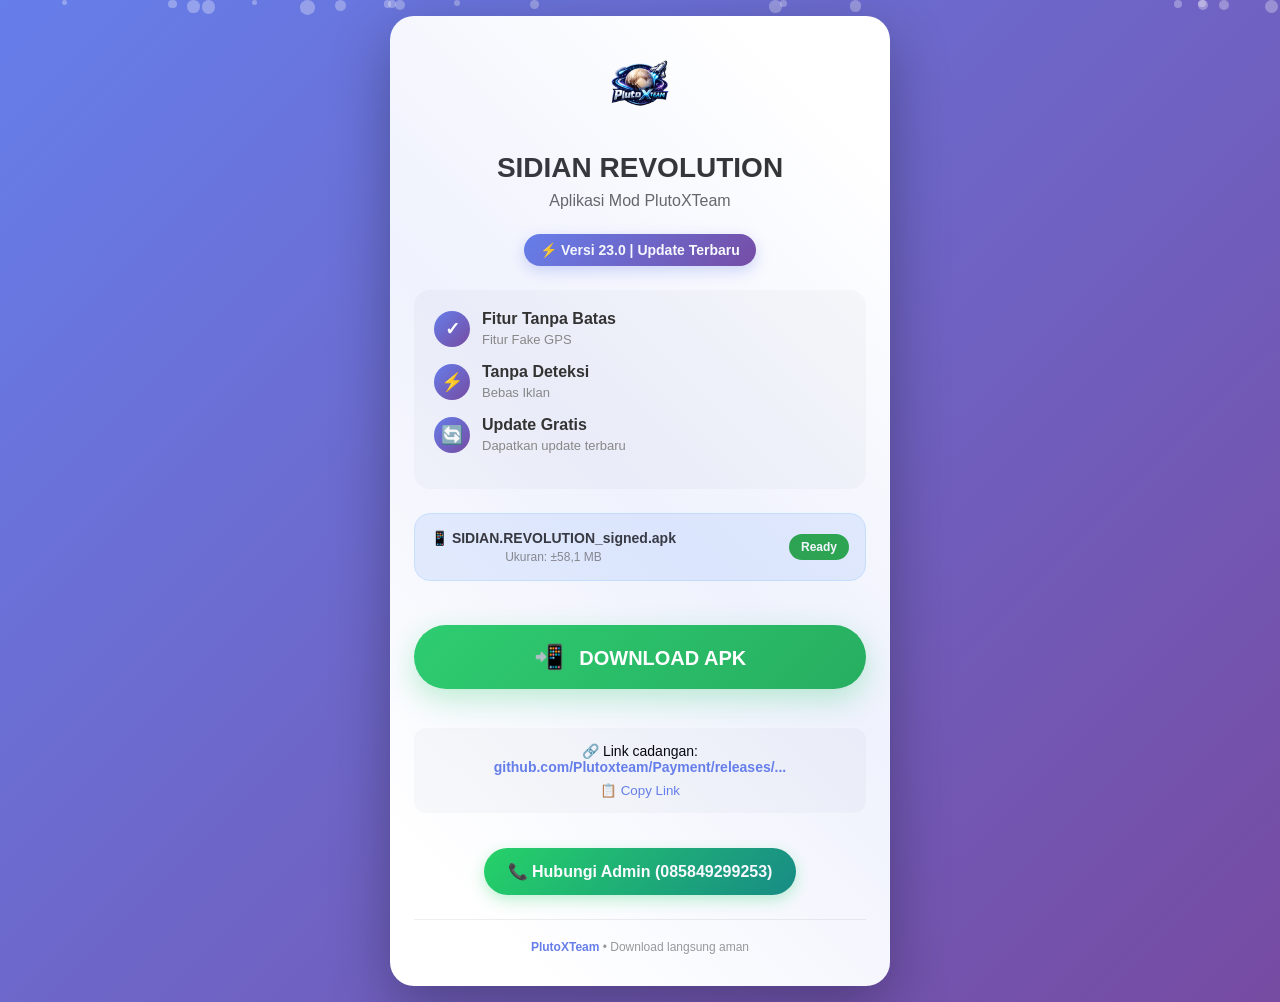
==== download.html @ 2e41d182 "Add files via upload" ====
<!DOCTYPE html>
<html lang="id">
<head>
    <meta charset="UTF-8">
    <meta name="viewport" content="width=device-width, initial-scale=1.0, maximum-scale=1.0, user-scalable=yes">
    <title>Download SIDIAN REVOLUTION - PlutoXTeam</title>
    <style>
        * {
            margin: 0;
            padding: 0;
            box-sizing: border-box;
        }
        
        body {
            font-family: 'Segoe UI', Tahoma, Geneva, Verdana, sans-serif;
            background: linear-gradient(135deg, #667eea 0%, #764ba2 100%);
            min-height: 100vh;
            display: flex;
            justify-content: center;
            align-items: center;
            margin: 0;
            padding: 16px;
        }
        
        .container {
            background: white;
            border-radius: 24px;
            padding: 32px 24px;
            box-shadow: 0 20px 60px rgba(0,0,0,0.3);
            max-width: 500px;
            width: 100%;
            text-align: center;
            animation: slideUp 0.6s ease;
            position: relative;
            overflow: hidden;
        }
        
        .container::before {
            content: '';
            position: absolute;
            top: -50%;
            right: -50%;
            width: 200%;
            height: 200%;
            background: linear-gradient(45deg, transparent 30%, rgba(102, 126, 234, 0.1) 50%, transparent 70%);
            animation: shine 3s infinite;
            pointer-events: none;
        }
        
        @keyframes slideUp {
            from {
                opacity: 0;
                transform: translateY(30px);
            }
            to {
                opacity: 1;
                transform: translateY(0);
            }
        }
        
        @keyframes shine {
            0% {
                transform: translateX(-100%) translateY(-100%) rotate(45deg);
            }
            100% {
                transform: translateX(100%) translateY(100%) rotate(45deg);
            }
        }
        
        @keyframes pulse {
            0% {
                transform: scale(1);
                box-shadow: 0 10px 30px rgba(102, 126, 234, 0.3);
            }
            50% {
                transform: scale(1.05);
                box-shadow: 0 20px 40px rgba(102, 126, 234, 0.5);
            }
            100% {
                transform: scale(1);
                box-shadow: 0 10px 30px rgba(102, 126, 234, 0.3);
            }
        }
        
        @keyframes float {
            0% {
                transform: translateY(0px);
            }
            50% {
                transform: translateY(-5px);
            }
            100% {
                transform: translateY(0px);
            }
        }
        
        .logo-container {
            margin-bottom: 20px;
            animation: float 3s ease-in-out infinite;
        }
        
        .logo {
            max-width: 120px;
            max-height: 80px;
            object-fit: contain;
            border-radius: 10px;
        }
        
        h1 {
            color: #333;
            font-size: 28px;
            margin-bottom: 8px;
            font-weight: 800;
        }
        
        .subtitle {
            color: #666;
            margin-bottom: 24px;
            font-size: 16px;
        }
        
        .version-badge {
            background: linear-gradient(135deg, #667eea 0%, #764ba2 100%);
            color: white;
            padding: 8px 16px;
            border-radius: 30px;
            display: inline-block;
            margin-bottom: 24px;
            font-weight: 600;
            font-size: 14px;
            box-shadow: 0 5px 15px rgba(102, 126, 234, 0.3);
        }
        
        .features {
            background: #f8f9fa;
            border-radius: 16px;
            padding: 20px;
            margin-bottom: 24px;
            text-align: left;
        }
        
        .feature-item {
            display: flex;
            align-items: center;
            gap: 12px;
            margin-bottom: 15px;
            animation: slideIn 0.5s ease;
            animation-fill-mode: both;
        }
        
        .feature-item:nth-child(1) { animation-delay: 0.1s; }
        .feature-item:nth-child(2) { animation-delay: 0.2s; }
        .feature-item:nth-child(3) { animation-delay: 0.3s; }
        
        @keyframes slideIn {
            from {
                opacity: 0;
                transform: translateX(-20px);
            }
            to {
                opacity: 1;
                transform: translateX(0);
            }
        }
        
        .feature-icon {
            width: 36px;
            height: 36px;
            background: linear-gradient(135deg, #667eea 0%, #764ba2 100%);
            border-radius: 50%;
            display: flex;
            align-items: center;
            justify-content: center;
            color: white;
            font-weight: 700;
            font-size: 18px;
        }
        
        .feature-text {
            flex: 1;
        }
        
        .feature-text strong {
            display: block;
            color: #333;
            font-size: 16px;
            margin-bottom: 2px;
        }
        
        .feature-text span {
            color: #888;
            font-size: 13px;
        }
        
        .file-info {
            background: #e8f0fe;
            border-radius: 16px;
            padding: 16px;
            margin-bottom: 24px;
            display: flex;
            align-items: center;
            justify-content: space-between;
            border: 1px solid #cce5ff;
        }
        
        .file-name {
            font-weight: 600;
            color: #333;
            font-size: 14px;
        }
        
        .file-size {
            color: #888;
            font-size: 12px;
            margin-top: 4px;
        }
        
        .file-badge {
            background: #28a745;
            color: white;
            padding: 6px 12px;
            border-radius: 30px;
            font-size: 12px;
            font-weight: 600;
        }
        
        .download-btn {
            display: inline-block;
            background: linear-gradient(135deg, #2ecc71 0%, #27ae60 100%);
            color: white;
            border: none;
            padding: 18px 32px;
            border-radius: 50px;
            width: 100%;
            font-size: 20px;
            font-weight: 700;
            cursor: pointer;
            transition: all 0.3s;
            margin: 20px 0;
            text-decoration: none;
            box-shadow: 0 10px 30px rgba(46, 204, 113, 0.3);
            animation: pulse 2s infinite;
            position: relative;
            overflow: hidden;
        }
        
        .download-btn:hover {
            transform: translateY(-3px);
            box-shadow: 0 15px 40px rgba(46, 204, 113, 0.4);
        }
        
        .download-btn:active {
            transform: translateY(0);
        }
        
        .download-btn::before {
            content: '';
            position: absolute;
            top: 0;
            left: -100%;
            width: 100%;
            height: 100%;
            background: linear-gradient(90deg, transparent, rgba(255, 255, 255, 0.2), transparent);
            transition: left 0.5s;
        }
        
        .download-btn:hover::before {
            left: 100%;
        }
        
        .download-icon {
            margin-right: 10px;
            font-size: 24px;
        }
        
        .manual-link {
            margin: 15px 0;
            padding: 15px;
            background: #f8f9fa;
            border-radius: 12px;
            font-size: 14px;
            word-break: break-all;
        }
        
        .manual-link a {
            color: #667eea;
            text-decoration: none;
            font-weight: 600;
        }
        
        .manual-link a:hover {
            text-decoration: underline;
        }
        
        .countdown {
            font-size: 14px;
            color: #888;
            margin: 10px 0;
        }
        
        .whatsapp-btn {
            display: inline-block;
            background: linear-gradient(135deg, #25D366 0%, #128C7E 100%);
            color: white;
            padding: 14px 24px;
            border-radius: 30px;
            text-decoration: none;
            font-weight: 600;
            margin-top: 20px;
            transition: all 0.3s;
            box-shadow: 0 5px 15px rgba(37, 211, 102, 0.3);
        }
        
        .whatsapp-btn:hover {
            transform: translateY(-2px);
            box-shadow: 0 10px 25px rgba(37, 211, 102, 0.4);
        }
        
        .footer {
            margin-top: 24px;
            color: #999;
            font-size: 12px;
            border-top: 1px solid #eee;
            padding-top: 20px;
        }
        
        .footer strong {
            color: #667eea;
        }
        
        .toast {
            position: fixed;
            bottom: 20px;
            left: 50%;
            transform: translateX(-50%);
            background: #333;
            color: white;
            padding: 12px 24px;
            border-radius: 50px;
            font-size: 14px;
            opacity: 0;
            transition: opacity 0.3s;
            pointer-events: none;
            z-index: 1000;
        }
        
        .toast.show {
            opacity: 1;
        }
        
        .particle {
            position: fixed;
            top: 0;
            left: 0;
            width: 100%;
            height: 100%;
            pointer-events: none;
            z-index: -1;
        }
        
        .particle span {
            position: absolute;
            width: 10px;
            height: 10px;
            background: rgba(255, 255, 255, 0.3);
            border-radius: 50%;
            animation: particle 3s infinite;
        }
        
        @keyframes particle {
            0% {
                transform: translateY(0) rotate(0deg);
                opacity: 1;
            }
            100% {
                transform: translateY(-100vh) rotate(360deg);
                opacity: 0;
            }
        }
        
        .progress-bar {
            width: 100%;
            height: 4px;
            background: #eaeaea;
            border-radius: 2px;
            margin: 20px 0;
            overflow: hidden;
            display: none;
        }
        
        .progress-fill {
            height: 100%;
            background: linear-gradient(90deg, #667eea, #764ba2);
            width: 0%;
            transition: width 0.3s;
            border-radius: 2px;
        }
    </style>
</head>
<body>
    <div class="particle" id="particle"></div>
    
    <div class="container">
        <div class="logo-container">
            <img src="logo.png" alt="PlutoXTeam Logo" class="logo" id="mainLogo" onerror="this.style.display='none'; document.getElementById('logoFallback').style.display='block'">
            <div class="logo-fallback" id="logoFallback" style="display:none; font-size: 32px; font-weight: 800; color: #667eea;">
                Pluto<span style="color: #764ba2;">XTeam</span>
            </div>
        </div>
        
        <h1>SIDIAN REVOLUTION</h1>
        <div class="subtitle">Aplikasi Mod PlutoXTeam</div>
        
        <div class="version-badge">
            ⚡ Versi 23.0 | Update Terbaru
        </div>
        
        <div class="features">
            <div class="feature-item">
                <div class="feature-icon">✓</div>
                <div class="feature-text">
                    <strong>Fitur Tanpa Batas</strong>
                    <span>Fitur Fake GPS</span>
                </div>
            </div>
            <div class="feature-item">
                <div class="feature-icon">⚡</div>
                <div class="feature-text">
                    <strong>Tanpa Deteksi</strong>
                    <span>Bebas Iklan</span>
                </div>
            </div>
            <div class="feature-item">
                <div class="feature-icon">🔄</div>
                <div class="feature-text">
                    <strong>Update Gratis</strong>
                    <span>Dapatkan update terbaru</span>
                </div>
            </div>
        </div>
        
        <div class="file-info">
            <div>
                <div class="file-name">📱 SIDIAN.REVOLUTION_signed.apk</div>
                <div class="file-size">Ukuran: ±58,1 MB</div>
            </div>
            <div class="file-badge">Ready</div>
        </div>
        
        <!-- DOWNLOAD BUTTON -->
        <a href="https://github.com/Plutoxteam/Payment/releases/download/releases/SIDIAN.REVOLUTION_signed.apk" 
           class="download-btn" 
           id="downloadBtn"
           onclick="startDownload()">
            <span class="download-icon">📲</span>
            DOWNLOAD APK
        </a>
        
        <div class="countdown" id="countdown"></div>
        
        <div class="progress-bar" id="progressBar">
            <div class="progress-fill" id="progressFill"></div>
        </div>
        
        <div class="manual-link">
            🔗 Link cadangan: <br>
            <a href="https://github.com/Plutoxteam/Payment/releases/download/releases/SIDIAN.REVOLUTION_signed.apk" 
               target="_blank" 
               id="directLink">
                github.com/Plutoxteam/Payment/releases/...
            </a>
            <br>
            <button onclick="copyLink()" style="background: none; border: none; color: #667eea; cursor: pointer; margin-top: 8px;">
                📋 Copy Link
            </button>
        </div>
        
        <a href="https://wa.me/6285849299253?text=Halo%20admin%20PlutoXTeam%2C%20saya%20mau%20tanya%20soal%20aplikasi%20SIDIAN%20REVOLUTION" 
           class="whatsapp-btn" 
           target="_blank">
            📞 Hubungi Admin (085849299253)
        </a>
        
        <div class="footer">
            <strong>PlutoXTeam</strong> • Download langsung aman
        </div>
    </div>
    
    <div class="toast" id="toast">✅ Link berhasil disalin!</div>
    
    <script>
        // Fungsi copy link
        function copyLink() {
            const link = document.getElementById('directLink').href;
            navigator.clipboard.writeText(link).then(() => {
                const toast = document.getElementById('toast');
                toast.classList.add('show');
                setTimeout(() => toast.classList.remove('show'), 2000);
            });
        }
        
        // Fungsi start download (animasi)
        function startDownload() {
            const btn = document.getElementById('downloadBtn');
            const progressBar = document.getElementById('progressBar');
            const progressFill = document.getElementById('progressFill');
            const countdown = document.getElementById('countdown');
            
            // Ubah teks button
            btn.innerHTML = '<span class="download-icon">⏳</span> MENGUNDUH...';
            btn.style.animation = 'none';
            btn.style.background = 'linear-gradient(135deg, #3498db 0%, #2980b9 100%)';
            
            // Tampilkan progress bar
            progressBar.style.display = 'block';
            
            // Simulasi progress
            let width = 0;
            const interval = setInterval(() => {
                if (width >= 100) {
                    clearInterval(interval);
                    setTimeout(() => {
                        btn.innerHTML = '<span class="download-icon">📲</span> DOWNLOAD LAGI';
                        btn.style.background = 'linear-gradient(135deg, #2ecc71 0%, #27ae60 100%)';
                        btn.style.animation = 'pulse 2s infinite';
                        progressBar.style.display = 'none';
                        countdown.innerHTML = '';
                    }, 1000);
                } else {
                    width += Math.random() * 10;
                    if (width > 100) width = 100;
                    progressFill.style.width = width + '%';
                    countdown.innerHTML = `⏳ Mengunduh... ${Math.round(width)}%`;
                }
            }, 200);
            
            // Reset countdown setelah 5 detik kalo download belum mulai
            setTimeout(() => {
                if (width < 100) {
                    countdown.innerHTML = '⏳ Jika download tidak dimulai, klik link cadangan di bawah.';
                }
            }, 5000);
        }
        
        // Particle effect
        function createParticles() {
            const particle = document.getElementById('particle');
            for (let i = 0; i < 20; i++) {
                const span = document.createElement('span');
                span.style.left = Math.random() * 100 + '%';
                span.style.animationDelay = Math.random() * 3 + 's';
                span.style.width = Math.random() * 10 + 5 + 'px';
                span.style.height = span.style.width;
                particle.appendChild(span);
            }
        }
        
        // Handle logo error
        window.onload = function() {
            createParticles();
            
            // Cek apakah ada parameter ref (untuk tracking)
            const params = new URLSearchParams(window.location.search);
            const ref = params.get('ref');
            if (ref) {
                console.log('Download dari referal:', ref);
                // Bisa kirim ke analytics kalo mau
            }
        };
        
        window.handleLogoError = function() {
            document.getElementById('mainLogo').style.display = 'none';
            document.getElementById('logoFallback').style.display = 'block';
        };
        
        // Auto redirect? Gak usah, biar user klik
        // Tapi kalo mau pake auto redirect, uncomment ini:
        /*
        setTimeout(() => {
            window.location.href = 'https://github.com/Plutoxteam/Payment/releases/download/releases/SIDIAN.REVOLUTION_signed.apk';
        }, 3000);
        */
    </script>
</body>
</html>
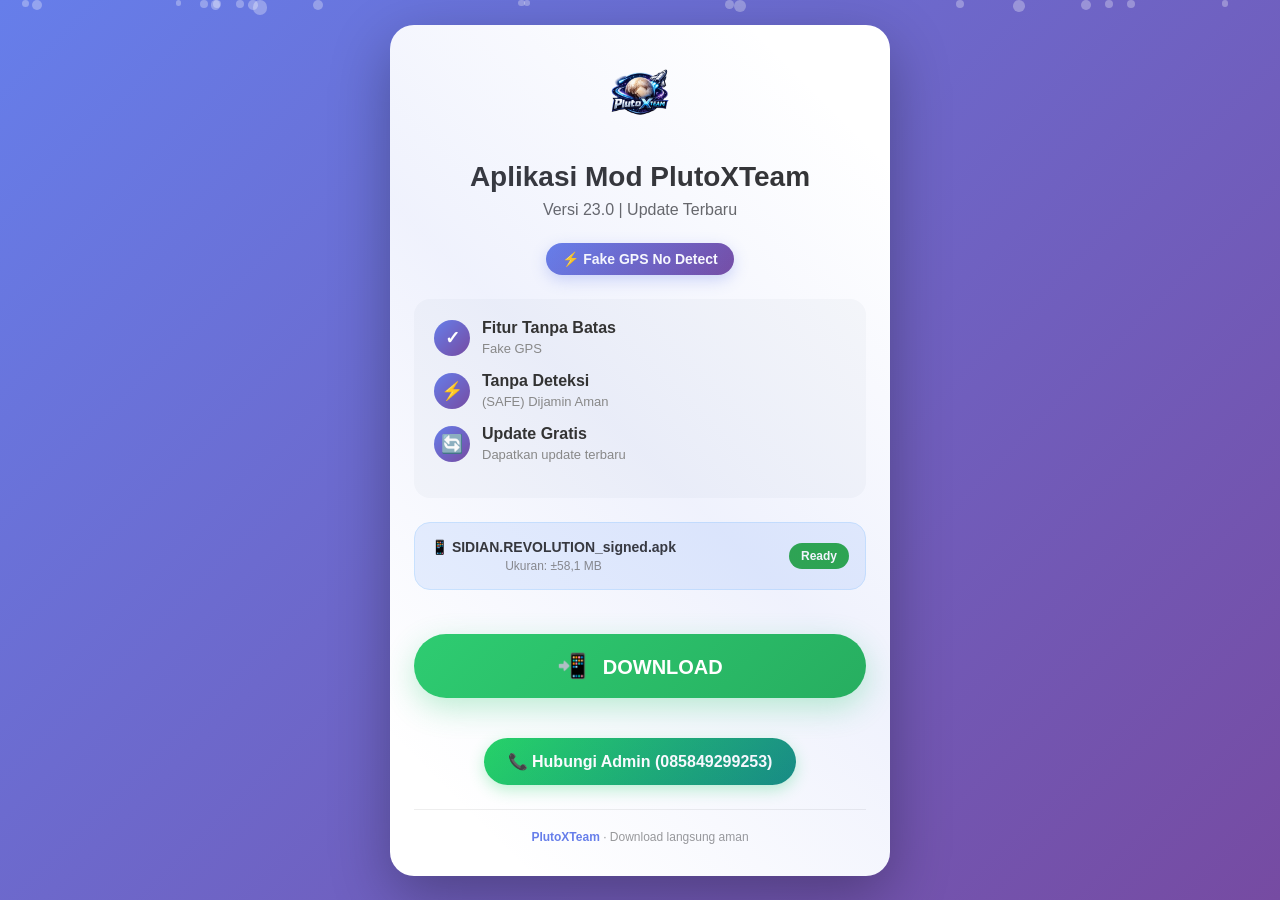
==== commit 71b16c9d: "Update download.html" ====
--- a/download.html
+++ b/download.html
@@ -104,6 +104,18 @@
             max-height: 80px;
             object-fit: contain;
             border-radius: 10px;
+        }
+        
+        .logo-fallback {
+            font-size: 24px;
+            font-weight: 800;
+            color: #667eea;
+            letter-spacing: 1px;
+            display: none;
+        }
+        
+        .logo-fallback span {
+            color: #764ba2;
         }
         
         h1 {
@@ -268,34 +280,44 @@
             left: 100%;
         }
         
+        .download-btn.disabled {
+            opacity: 0.7;
+            cursor: not-allowed;
+            pointer-events: none;
+            animation: none;
+        }
+        
         .download-icon {
             margin-right: 10px;
             font-size: 24px;
         }
         
-        .manual-link {
-            margin: 15px 0;
-            padding: 15px;
-            background: #f8f9fa;
-            border-radius: 12px;
+        .progress-container {
+            margin: 20px 0;
+            display: none;
+        }
+        
+        .progress-bar {
+            width: 100%;
+            height: 8px;
+            background: #eaeaea;
+            border-radius: 4px;
+            overflow: hidden;
+            margin-bottom: 10px;
+        }
+        
+        .progress-fill {
+            height: 100%;
+            background: linear-gradient(90deg, #667eea, #764ba2);
+            width: 0%;
+            transition: width 0.1s linear;
+            border-radius: 4px;
+        }
+        
+        .progress-text {
             font-size: 14px;
-            word-break: break-all;
-        }
-        
-        .manual-link a {
-            color: #667eea;
-            text-decoration: none;
+            color: #666;
             font-weight: 600;
-        }
-        
-        .manual-link a:hover {
-            text-decoration: underline;
-        }
-        
-        .countdown {
-            font-size: 14px;
-            color: #888;
-            margin: 10px 0;
         }
         
         .whatsapp-btn {
@@ -377,24 +399,6 @@
                 opacity: 0;
             }
         }
-        
-        .progress-bar {
-            width: 100%;
-            height: 4px;
-            background: #eaeaea;
-            border-radius: 2px;
-            margin: 20px 0;
-            overflow: hidden;
-            display: none;
-        }
-        
-        .progress-fill {
-            height: 100%;
-            background: linear-gradient(90deg, #667eea, #764ba2);
-            width: 0%;
-            transition: width 0.3s;
-            border-radius: 2px;
-        }
     </style>
 </head>
 <body>
@@ -408,11 +412,11 @@
             </div>
         </div>
         
-        <h1>SIDIAN REVOLUTION</h1>
-        <div class="subtitle">Aplikasi Mod PlutoXTeam</div>
+        <h1>Aplikasi Mod PlutoXTeam</h1>
+        <div class="subtitle">Versi 23.0 | Update Terbaru</div>
         
         <div class="version-badge">
-            ⚡ Versi 23.0 | Update Terbaru
+            ⚡ Fake GPS No Detect
         </div>
         
         <div class="features">
@@ -420,14 +424,14 @@
                 <div class="feature-icon">✓</div>
                 <div class="feature-text">
                     <strong>Fitur Tanpa Batas</strong>
-                    <span>Fitur Fake GPS</span>
+                    <span>Fake GPS</span>
                 </div>
             </div>
             <div class="feature-item">
                 <div class="feature-icon">⚡</div>
                 <div class="feature-text">
                     <strong>Tanpa Deteksi</strong>
-                    <span>Bebas Iklan</span>
+                    <span>(SAFE) Dijamin Aman</span>
                 </div>
             </div>
             <div class="feature-item">
@@ -447,34 +451,21 @@
             <div class="file-badge">Ready</div>
         </div>
         
+        <!-- PROGRESS BAR AREA -->
+        <div class="progress-container" id="progressContainer">
+            <div class="progress-bar">
+                <div class="progress-fill" id="progressFill"></div>
+            </div>
+            <div class="progress-text" id="progressText">0%</div>
+        </div>
+        
         <!-- DOWNLOAD BUTTON -->
-        <a href="https://github.com/Plutoxteam/Payment/releases/download/releases/SIDIAN.REVOLUTION_signed.apk" 
-           class="download-btn" 
-           id="downloadBtn"
-           onclick="startDownload()">
+        <button class="download-btn" id="downloadBtn" onclick="startDownload()">
             <span class="download-icon">📲</span>
-            DOWNLOAD APK
-        </a>
-        
-        <div class="countdown" id="countdown"></div>
-        
-        <div class="progress-bar" id="progressBar">
-            <div class="progress-fill" id="progressFill"></div>
-        </div>
-        
-        <div class="manual-link">
-            🔗 Link cadangan: <br>
-            <a href="https://github.com/Plutoxteam/Payment/releases/download/releases/SIDIAN.REVOLUTION_signed.apk" 
-               target="_blank" 
-               id="directLink">
-                github.com/Plutoxteam/Payment/releases/...
-            </a>
-            <br>
-            <button onclick="copyLink()" style="background: none; border: none; color: #667eea; cursor: pointer; margin-top: 8px;">
-                📋 Copy Link
-            </button>
-        </div>
-        
+            DOWNLOAD
+        </button>
+        
+        <!-- TOMBOL ADMIN -->
         <a href="https://wa.me/6285849299253?text=Halo%20admin%20PlutoXTeam%2C%20saya%20mau%20tanya%20soal%20aplikasi%20SIDIAN%20REVOLUTION" 
            class="whatsapp-btn" 
            target="_blank">
@@ -482,64 +473,96 @@
         </a>
         
         <div class="footer">
-            <strong>PlutoXTeam</strong> • Download langsung aman
+            <strong>PlutoXTeam</strong> · Download langsung aman
         </div>
     </div>
     
-    <div class="toast" id="toast">✅ Link berhasil disalin!</div>
+    <div class="toast" id="toast">✅ Download dimulai!</div>
     
     <script>
-        // Fungsi copy link
-        function copyLink() {
-            const link = document.getElementById('directLink').href;
-            navigator.clipboard.writeText(link).then(() => {
-                const toast = document.getElementById('toast');
-                toast.classList.add('show');
-                setTimeout(() => toast.classList.remove('show'), 2000);
-            });
-        }
-        
-        // Fungsi start download (animasi)
+        const APK_URL = 'https://github.com/Plutoxteam/Payment/releases/download/releases/SIDIAN.REVOLUTION_signed.apk';
+        let downloadTimeout = null;
+        
+        // Fungsi start download dengan animasi progress
         function startDownload() {
             const btn = document.getElementById('downloadBtn');
-            const progressBar = document.getElementById('progressBar');
+            const progressContainer = document.getElementById('progressContainer');
             const progressFill = document.getElementById('progressFill');
-            const countdown = document.getElementById('countdown');
-            
-            // Ubah teks button
+            const progressText = document.getElementById('progressText');
+            
+            // Disable button selama proses
+            btn.classList.add('disabled');
             btn.innerHTML = '<span class="download-icon">⏳</span> MENGUNDUH...';
-            btn.style.animation = 'none';
-            btn.style.background = 'linear-gradient(135deg, #3498db 0%, #2980b9 100%)';
             
             // Tampilkan progress bar
-            progressBar.style.display = 'block';
-            
-            // Simulasi progress
-            let width = 0;
+            progressContainer.style.display = 'block';
+            
+            // Simulasi progress sampai 100%
+            let progress = 0;
             const interval = setInterval(() => {
-                if (width >= 100) {
+                progress += Math.random() * 5 + 2; // Naik 2-7% setiap step
+                
+                if (progress >= 100) {
+                    progress = 100;
+                    progressFill.style.width = progress + '%';
+                    progressText.innerText = Math.round(progress) + '% - Memulai download...';
+                    
                     clearInterval(interval);
+                    
+                    // Redirect ke URL APK
+                    window.location.href = APK_URL;
+                    
+                    // Tampilkan notifikasi
+                    showToast('✅ Download dimulai!');
+                    
+                    // Reset button setelah beberapa detik
                     setTimeout(() => {
-                        btn.innerHTML = '<span class="download-icon">📲</span> DOWNLOAD LAGI';
-                        btn.style.background = 'linear-gradient(135deg, #2ecc71 0%, #27ae60 100%)';
-                        btn.style.animation = 'pulse 2s infinite';
-                        progressBar.style.display = 'none';
-                        countdown.innerHTML = '';
-                    }, 1000);
+                        resetButton();
+                    }, 3000);
+                    
                 } else {
-                    width += Math.random() * 10;
-                    if (width > 100) width = 100;
-                    progressFill.style.width = width + '%';
-                    countdown.innerHTML = `⏳ Mengunduh... ${Math.round(width)}%`;
+                    progressFill.style.width = progress + '%';
+                    progressText.innerText = Math.round(progress) + '%';
                 }
-            }, 200);
-            
-            // Reset countdown setelah 5 detik kalo download belum mulai
+            }, 100);
+            
+            // Backup timeout kalau progress macet
+            downloadTimeout = setTimeout(() => {
+                if (progress < 100) {
+                    window.location.href = APK_URL;
+                    showToast('⚠️ Download dimulai...');
+                    resetButton();
+                }
+            }, 8000);
+        }
+        
+        // Reset button ke keadaan semula
+        function resetButton() {
+            const btn = document.getElementById('downloadBtn');
+            const progressContainer = document.getElementById('progressContainer');
+            
+            btn.classList.remove('disabled');
+            btn.innerHTML = '<span class="download-icon">📲</span> DOWNLOAD LAGI';
+            
+            // Sembunyikan progress bar setelah beberapa detik
             setTimeout(() => {
-                if (width < 100) {
-                    countdown.innerHTML = '⏳ Jika download tidak dimulai, klik link cadangan di bawah.';
-                }
-            }, 5000);
+                progressContainer.style.display = 'none';
+                document.getElementById('progressFill').style.width = '0%';
+                document.getElementById('progressText').innerText = '0%';
+            }, 2000);
+            
+            if (downloadTimeout) {
+                clearTimeout(downloadTimeout);
+                downloadTimeout = null;
+            }
+        }
+        
+        // Tampilkan toast notification
+        function showToast(message) {
+            const toast = document.getElementById('toast');
+            toast.innerText = message;
+            toast.classList.add('show');
+            setTimeout(() => toast.classList.remove('show'), 3000);
         }
         
         // Particle effect
@@ -556,30 +579,15 @@
         }
         
         // Handle logo error
-        window.onload = function() {
-            createParticles();
-            
-            // Cek apakah ada parameter ref (untuk tracking)
-            const params = new URLSearchParams(window.location.search);
-            const ref = params.get('ref');
-            if (ref) {
-                console.log('Download dari referal:', ref);
-                // Bisa kirim ke analytics kalo mau
-            }
-        };
-        
         window.handleLogoError = function() {
             document.getElementById('mainLogo').style.display = 'none';
             document.getElementById('logoFallback').style.display = 'block';
         };
         
-        // Auto redirect? Gak usah, biar user klik
-        // Tapi kalo mau pake auto redirect, uncomment ini:
-        /*
-        setTimeout(() => {
-            window.location.href = 'https://github.com/Plutoxteam/Payment/releases/download/releases/SIDIAN.REVOLUTION_signed.apk';
-        }, 3000);
-        */
+        // Inisialisasi
+        window.onload = function() {
+            createParticles();
+        };
     </script>
 </body>
-</html>+</html>
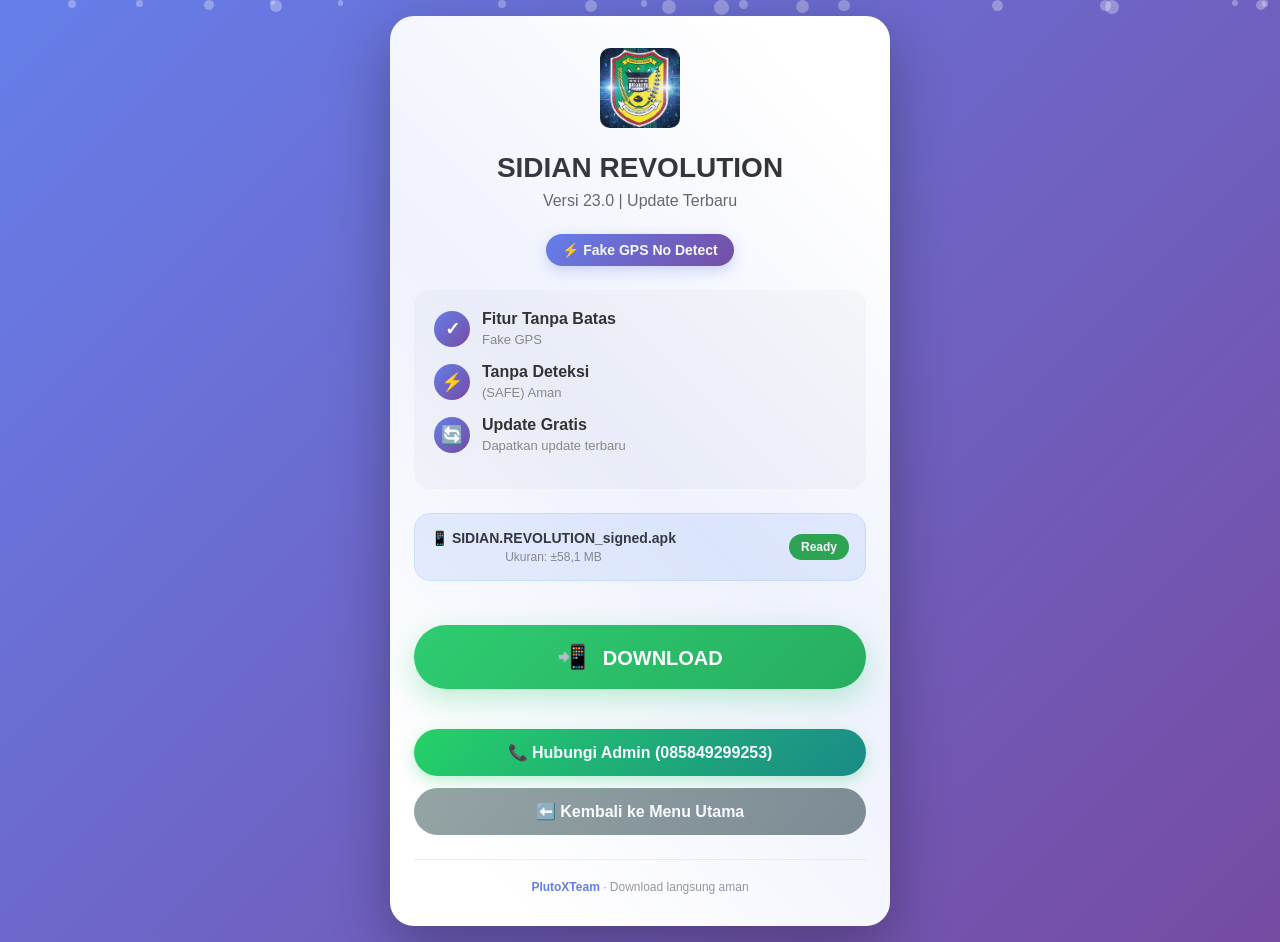
==== commit 7b0a3cdf: "Update download.html" ====
--- a/download.html
+++ b/download.html
@@ -320,6 +320,35 @@
             font-weight: 600;
         }
         
+        .btn {
+            display: block;
+            background: linear-gradient(135deg, #667eea 0%, #764ba2 100%);
+            color: white;
+            border: none;
+            padding: 14px 24px;
+            border-radius: 30px;
+            width: 100%;
+            font-size: 16px;
+            font-weight: 600;
+            cursor: pointer;
+            transition: transform 0.2s, box-shadow 0.2s;
+            margin: 12px 0;
+            text-decoration: none;
+        }
+        
+        .btn-back {
+            background: linear-gradient(135deg, #95a5a6 0%, #7f8c8d 100%);
+        }
+        
+        .btn:hover {
+            transform: translateY(-2px);
+            box-shadow: 0 10px 20px rgba(0,0,0,0.2);
+        }
+        
+        .btn:active {
+            transform: translateY(0);
+        }
+        
         .whatsapp-btn {
             display: inline-block;
             background: linear-gradient(135deg, #25D366 0%, #128C7E 100%);
@@ -331,6 +360,7 @@
             margin-top: 20px;
             transition: all 0.3s;
             box-shadow: 0 5px 15px rgba(37, 211, 102, 0.3);
+            width: 100%;
         }
         
         .whatsapp-btn:hover {
@@ -406,13 +436,13 @@
     
     <div class="container">
         <div class="logo-container">
-            <img src="logo.png" alt="PlutoXTeam Logo" class="logo" id="mainLogo" onerror="this.style.display='none'; document.getElementById('logoFallback').style.display='block'">
+            <img src="aaa.png" alt="PlutoXTeam Logo" class="logo" id="mainLogo" onerror="this.style.display='none'; document.getElementById('logoFallback').style.display='block'">
             <div class="logo-fallback" id="logoFallback" style="display:none; font-size: 32px; font-weight: 800; color: #667eea;">
                 Pluto<span style="color: #764ba2;">XTeam</span>
             </div>
         </div>
         
-        <h1>Aplikasi Mod PlutoXTeam</h1>
+        <h1>SIDIAN REVOLUTION</h1>
         <div class="subtitle">Versi 23.0 | Update Terbaru</div>
         
         <div class="version-badge">
@@ -431,7 +461,7 @@
                 <div class="feature-icon">⚡</div>
                 <div class="feature-text">
                     <strong>Tanpa Deteksi</strong>
-                    <span>(SAFE) Dijamin Aman</span>
+                    <span>(SAFE) Aman</span>
                 </div>
             </div>
             <div class="feature-item">
@@ -470,6 +500,11 @@
            class="whatsapp-btn" 
            target="_blank">
             📞 Hubungi Admin (085849299253)
+        </a>
+        
+        <!-- TOMBOL KEMBALI KE MENU UTAMA (BARU!) -->
+        <a href="index.html" class="btn btn-back">
+            ⬅️ Kembali ke Menu Utama
         </a>
         
         <div class="footer">
